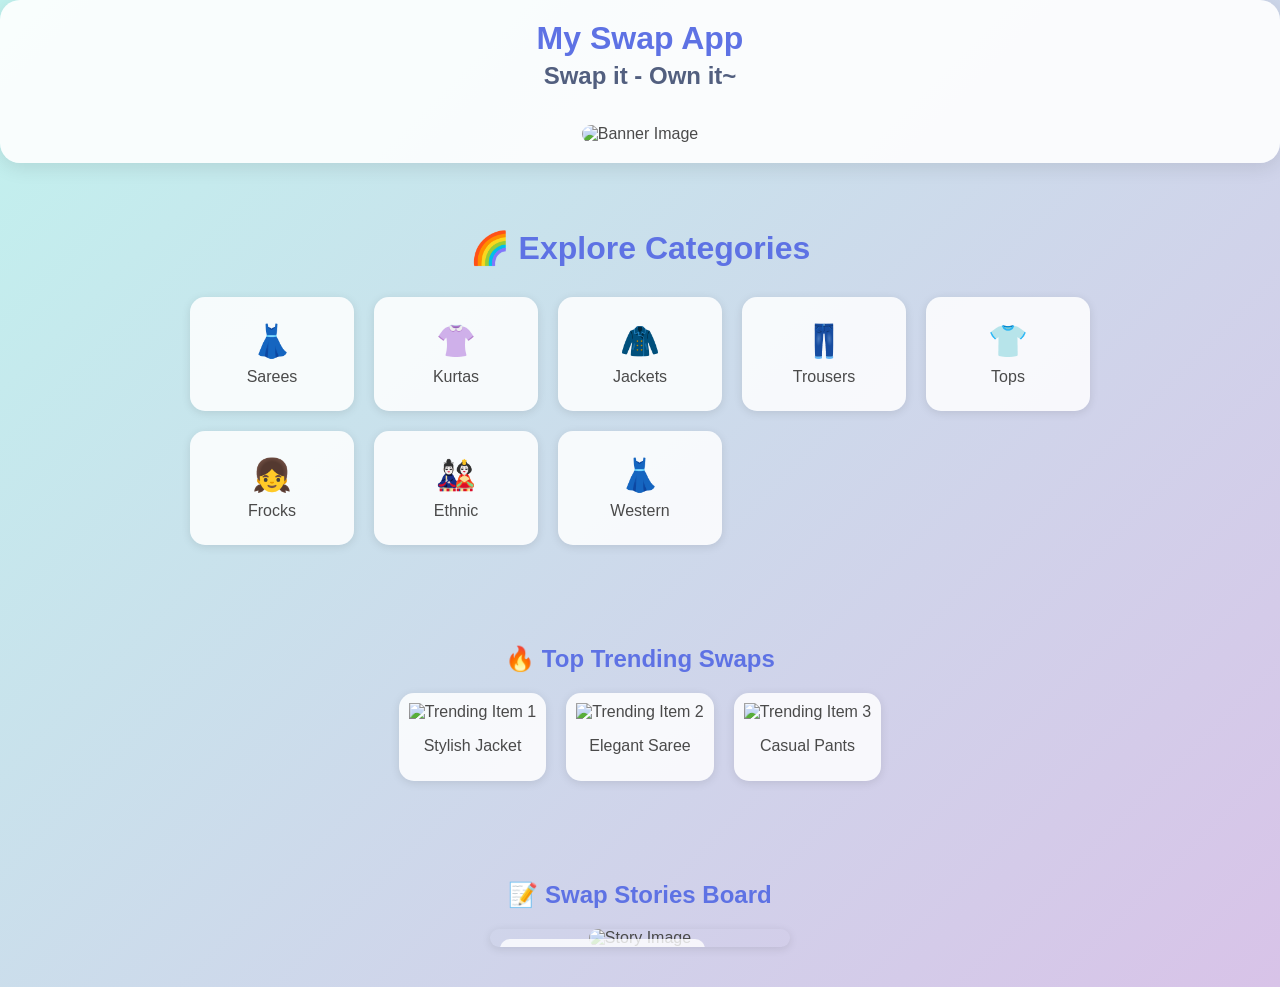
==== main page.html @ 7dfce9eb "Create main page.html" ====
<!DOCTYPE html>
<html lang="en">
<head>
  <meta charset="UTF-8" />
  <meta name="viewport" content="width=device-width, initial-scale=1.0"/>
  <title>Main Page</title>
  <link rel="stylesheet" href="styles.css" />
  <style>
    body {
      background: linear-gradient(135deg, #c1f2ee, #d8c3e8);
      font-family: 'Segoe UI', Tahoma, Geneva, Verdana, sans-serif;
      color: #4a4a4a;
      margin: 0;
      padding: 0;
    }

    header {
      background: rgba(255, 255, 255, 0.9);
      padding: 20px;
      border-radius: 20px;
      box-shadow: 0 4px 20px rgba(0, 0, 0, 0.1);
      text-align: center;
    }

    header h1 {
      font-family: 'Comic Sans MS', cursive, sans-serif;
      color: #5e72e4;
      margin: 0;
    }

    header h2 {
      color: #525f7f;
      margin-top: 5px;
    }

    header img {
      width: 100%;
      border-radius: 15px;
      margin-top: 15px;
    }

    .categories {
      padding: 40px 20px;
      text-align: center;
    }

    .categories h2 {
      color: #5e72e4;
      margin-bottom: 30px;
      font-size: 2rem;
    }

    .categories-grid {
      display: grid;
      grid-template-columns: repeat(auto-fit, minmax(140px, 1fr));
      gap: 20px;
      max-width: 900px;
      margin: 0 auto;
    }

    .category-card {
      background: rgba(255, 255, 255, 0.85);
      border-radius: 15px;
      padding: 25px 10px;
      text-align: center;
      box-shadow: 0 2px 10px rgba(0, 0, 0, 0.1);
      transition: transform 0.3s, box-shadow 0.3s;
      cursor: pointer;
    }

    .category-card:hover {
      transform: translateY(-5px);
      box-shadow: 0 6px 15px rgba(0, 0, 0, 0.15);
    }

    .category-icon {
      font-size: 2rem;
      display: block;
      margin-bottom: 8px;
    }

    .trending-swaps {
      padding: 40px 20px;
      text-align: center;
    }

    .trending-swaps h2 {
      color: #5e72e4;
      margin-bottom: 20px;
    }

    .trending-card {
      background: rgba(255, 255, 255, 0.85);
      border-radius: 15px;
      padding: 10px;
      text-align: center;
      box-shadow: 0 2px 10px rgba(0, 0, 0, 0.1);
      transition: transform 0.3s;
      margin: 0 10px;
    }

    .trending-card:hover {
      transform: scale(1.05);
    }

    .swap-stories {
      padding: 40px 20px;
      text-align: center;
    }

    .swap-stories h2 {
      color: #5e72e4;
      margin-bottom: 20px;
    }

    .story-card {
      position: relative;
      margin: 0 auto;
      width: 300px;
      border-radius: 15px;
      overflow: hidden;
      box-shadow: 0 2px 10px rgba(0, 0, 0, 0.1);
    }

    .story-card img {
      width: 100%;
      border-radius: 15px;
    }

    .story-quote {
      position: absolute;
      top: 10px;
      left: 10px;
      background: rgba(255, 255, 255, 0.8);
      padding: 10px;
      border-radius: 10px;
    }
  </style>
</head>
<body>
  <header>
    <h1>My Swap App</h1>
    <h2>Swap it - Own it~</h2>
    <img src="https://placehold.co/1200x300" alt="Banner Image">
  </header>

  <section class="categories">
    <h2>🌈 Explore Categories</h2>
    <div class="categories-grid">
      <div class="category-card"><span class="category-icon">👗</span> Sarees</div>
      <div class="category-card"><span class="category-icon">👚</span> Kurtas</div>
      <div class="category-card"><span class="category-icon">🧥</span> Jackets</div>
      <div class="category-card"><span class="category-icon">👖</span> Trousers</div>
      <div class="category-card"><span class="category-icon">👕</span> Tops</div>
      <div class="category-card"><span class="category-icon">👧</span> Frocks</div>
      <div class="category-card"><span class="category-icon">🎎</span> Ethnic</div>
      <div class="category-card"><span class="category-icon">👗</span> Western</div>
    </div>
  </section>

  <section class="trending-swaps">
    <h2>🔥 Top Trending Swaps</h2>
    <div style="display: flex; justify-content: center; flex-wrap: wrap;">
      <div class="trending-card">
        <img src="https://placehold.co/150x150" alt="Trending Item 1">
        <p>Stylish Jacket</p>
      </div>
      <div class="trending-card">
        <img src="https://placehold.co/150x150" alt="Trending Item 2">
        <p>Elegant Saree</p>
      </div>
      <div class="trending-card">
        <img src="https://placehold.co/150x150" alt="Trending Item 3">
        <p>Casual Pants</p>
      </div>
    </div>
  </section>

  <section class="swap-stories">
    <h2>📝 Swap Stories Board</h2>
    <div class="story-card">
      <img src="https://placehold.co/300x200" alt="Story Image">
      <div class="story-quote">“This was my first swap...”</div>
    </div>
  </section>
</body>
</html>
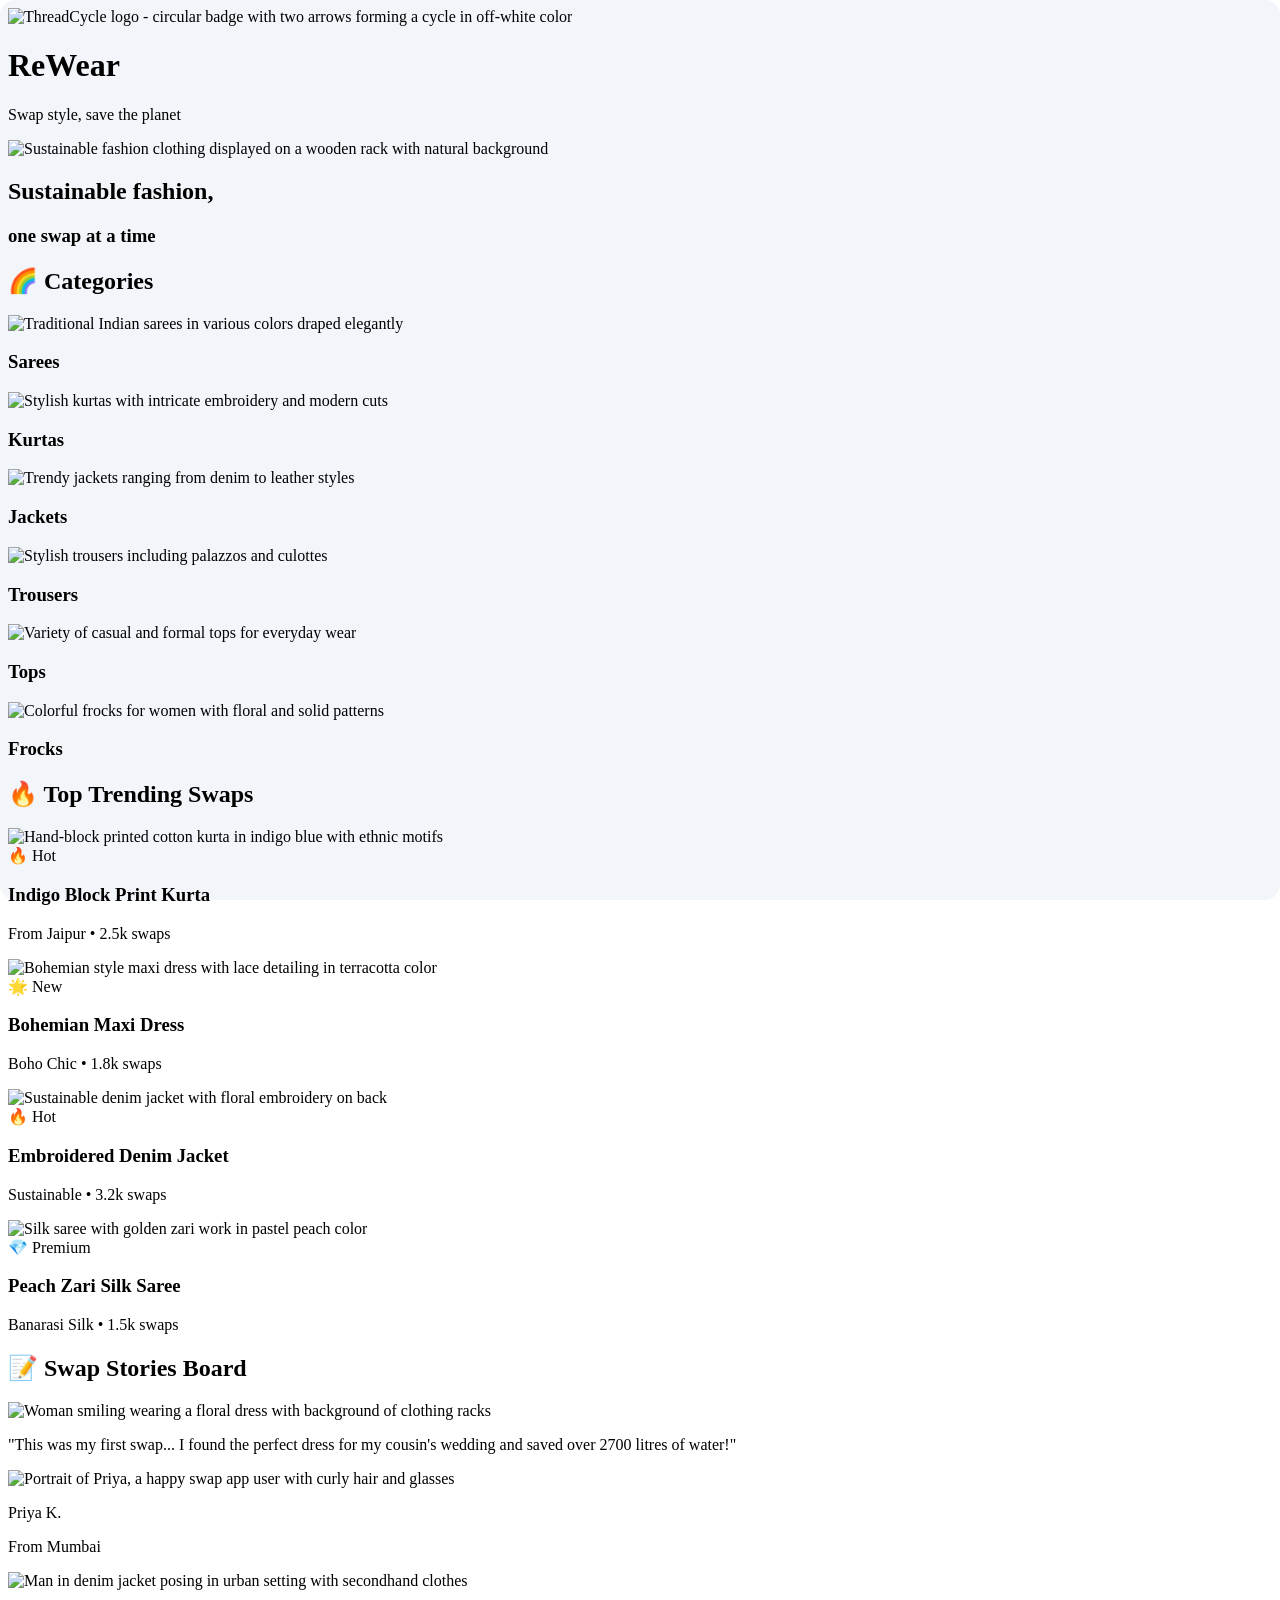
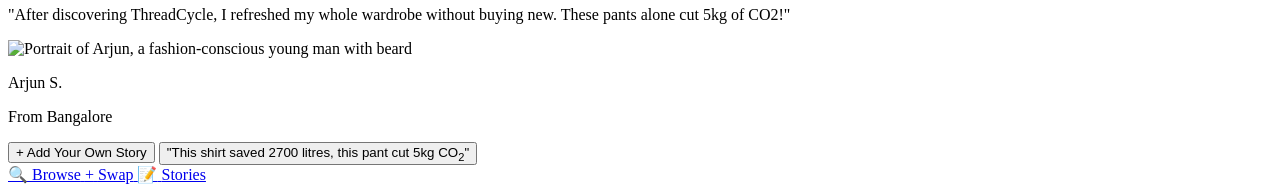
==== commit e60f9f37: "main page.html" ====
--- a/main page.html
+++ b/main page.html
@@ -1,187 +1,328 @@
 <!DOCTYPE html>
 <html lang="en">
 <head>
-  <meta charset="UTF-8" />
-  <meta name="viewport" content="width=device-width, initial-scale=1.0"/>
-  <title>Main Page</title>
-  <link rel="stylesheet" href="styles.css" />
-  <style>
-    body {
-      background: linear-gradient(135deg, #c1f2ee, #d8c3e8);
-      font-family: 'Segoe UI', Tahoma, Geneva, Verdana, sans-serif;
-      color: #4a4a4a;
-      margin: 0;
-      padding: 0;
-    }
-
-    header {
-      background: rgba(255, 255, 255, 0.9);
-      padding: 20px;
-      border-radius: 20px;
-      box-shadow: 0 4px 20px rgba(0, 0, 0, 0.1);
-      text-align: center;
-    }
-
-    header h1 {
-      font-family: 'Comic Sans MS', cursive, sans-serif;
-      color: #5e72e4;
-      margin: 0;
-    }
-
-    header h2 {
-      color: #525f7f;
-      margin-top: 5px;
-    }
-
-    header img {
-      width: 100%;
-      border-radius: 15px;
-      margin-top: 15px;
-    }
-
-    .categories {
-      padding: 40px 20px;
-      text-align: center;
-    }
-
-    .categories h2 {
-      color: #5e72e4;
-      margin-bottom: 30px;
-      font-size: 2rem;
-    }
-
-    .categories-grid {
-      display: grid;
-      grid-template-columns: repeat(auto-fit, minmax(140px, 1fr));
-      gap: 20px;
-      max-width: 900px;
-      margin: 0 auto;
-    }
-
-    .category-card {
-      background: rgba(255, 255, 255, 0.85);
-      border-radius: 15px;
-      padding: 25px 10px;
-      text-align: center;
-      box-shadow: 0 2px 10px rgba(0, 0, 0, 0.1);
-      transition: transform 0.3s, box-shadow 0.3s;
-      cursor: pointer;
-    }
-
-    .category-card:hover {
-      transform: translateY(-5px);
-      box-shadow: 0 6px 15px rgba(0, 0, 0, 0.15);
-    }
-
-    .category-icon {
-      font-size: 2rem;
-      display: block;
-      margin-bottom: 8px;
-    }
-
-    .trending-swaps {
-      padding: 40px 20px;
-      text-align: center;
-    }
-
-    .trending-swaps h2 {
-      color: #5e72e4;
-      margin-bottom: 20px;
-    }
-
-    .trending-card {
-      background: rgba(255, 255, 255, 0.85);
-      border-radius: 15px;
-      padding: 10px;
-      text-align: center;
-      box-shadow: 0 2px 10px rgba(0, 0, 0, 0.1);
-      transition: transform 0.3s;
-      margin: 0 10px;
-    }
-
-    .trending-card:hover {
-      transform: scale(1.05);
-    }
-
-    .swap-stories {
-      padding: 40px 20px;
-      text-align: center;
-    }
-
-    .swap-stories h2 {
-      color: #5e72e4;
-      margin-bottom: 20px;
-    }
-
-    .story-card {
-      position: relative;
-      margin: 0 auto;
-      width: 300px;
-      border-radius: 15px;
-      overflow: hidden;
-      box-shadow: 0 2px 10px rgba(0, 0, 0, 0.1);
-    }
-
-    .story-card img {
-      width: 100%;
-      border-radius: 15px;
-    }
-
-    .story-quote {
-      position: absolute;
-      top: 10px;
-      left: 10px;
-      background: rgba(255, 255, 255, 0.8);
-      padding: 10px;
-      border-radius: 10px;
-    }
-  </style>
+    <meta charset="UTF-8">
+    <meta name="viewport" content="width=device-width, initial-scale=1.0">
+    <title>ReWear | Sustainable Fashion Swap</title>
+    <script src="https://cdn.tailwindcss.com"></script>
+    <style>
+        @keyframes float {
+            0% { transform: translateY(0px); }
+            50% { transform: translateY(-10px); }
+            100% { transform: translateY(0px); }
+        }
+        .float-hover:hover {
+            animation: float 3s ease-in-out infinite;
+        }
+        .story-card::before {
+            content: "";
+            position: absolute;
+            top: 0;
+            left: 0;
+            right: 0;
+            bottom: 0;
+            background: rgba(241, 245, 249, 0.7);
+            backdrop-filter: blur(2px);
+            z-index: -1;
+            border-radius: 1rem;
+        }
+        .carousel {
+            scroll-behavior: smooth;
+        }
+        .carousel::-webkit-scrollbar {
+            display: none;
+        }
+    </style>
 </head>
-<body>
-  <header>
-    <h1>My Swap App</h1>
-    <h2>Swap it - Own it~</h2>
-    <img src="https://placehold.co/1200x300" alt="Banner Image">
-  </header>
-
-  <section class="categories">
-    <h2>🌈 Explore Categories</h2>
-    <div class="categories-grid">
-      <div class="category-card"><span class="category-icon">👗</span> Sarees</div>
-      <div class="category-card"><span class="category-icon">👚</span> Kurtas</div>
-      <div class="category-card"><span class="category-icon">🧥</span> Jackets</div>
-      <div class="category-card"><span class="category-icon">👖</span> Trousers</div>
-      <div class="category-card"><span class="category-icon">👕</span> Tops</div>
-      <div class="category-card"><span class="category-icon">👧</span> Frocks</div>
-      <div class="category-card"><span class="category-icon">🎎</span> Ethnic</div>
-      <div class="category-card"><span class="category-icon">👗</span> Western</div>
-    </div>
-  </section>
-
-  <section class="trending-swaps">
-    <h2>🔥 Top Trending Swaps</h2>
-    <div style="display: flex; justify-content: center; flex-wrap: wrap;">
-      <div class="trending-card">
-        <img src="https://placehold.co/150x150" alt="Trending Item 1">
-        <p>Stylish Jacket</p>
-      </div>
-      <div class="trending-card">
-        <img src="https://placehold.co/150x150" alt="Trending Item 2">
-        <p>Elegant Saree</p>
-      </div>
-      <div class="trending-card">
-        <img src="https://placehold.co/150x150" alt="Trending Item 3">
-        <p>Casual Pants</p>
-      </div>
-    </div>
-  </section>
-
-  <section class="swap-stories">
-    <h2>📝 Swap Stories Board</h2>
-    <div class="story-card">
-      <img src="https://placehold.co/300x200" alt="Story Image">
-      <div class="story-quote">“This was my first swap...”</div>
-    </div>
-  </section>
+<body class="bg-slate-50 font-sans">
+    <!-- TOP HEADER -->
+    <header class="bg-amber-50 border-b border-amber-100">
+        <div class="container mx-auto px-4 pb-8 pt-6">
+            <!-- Logo + Tagline -->
+            <div class="flex items-center justify-between mb-6">
+                <div class="flex items-center">
+                    <div class="w-16 h-16 bg-amber-500 rounded-full flex items-center justify-center mr-3">
+                        <img src="https://storage.googleapis.com/workspace-0f70711f-8b4e-4d94-86f1-2a93ccde5887/image/2f1fe908-4bac-4e7c-ab83-fdca70374ebc.png" alt="ThreadCycle logo - circular badge with two arrows forming a cycle in off-white color" class="w-12 h-12">
+                    </div>
+                    <div>
+                        <h1 class="text-2xl font-bold text-slate-800">ReWear</h1>
+                        <p class="text-sm text-slate-600">Swap style, save the planet</p>
+                    </div>
+                </div>
+            </div>
+            
+            <!-- Big Banner Image -->
+            <div class="rounded-2xl overflow-hidden shadow-lg relative h-64 md:h-80 lg:h-96">
+                <img src="https://storage.googleapis.com/workspace-0f70711f-8b4e-4d94-86f1-2a93ccde5887/image/e5f91c3c-bf94-48b1-afdb-9de27a43063a.png" alt="Sustainable fashion clothing displayed on a wooden rack with natural background" class="w-full h-full object-cover object-center">
+                <div class="absolute inset-0 bg-gradient-to-t from-emerald-900/60 to-transparent flex items-end p-6">
+                    <div>
+                        <h2 class="text-white text-2xl md:text-3xl font-bold mb-2">Sustainable fashion,</h2>
+                        <h3 class="text-white text-xl md:text-2xl font-medium">one swap at a time</h3>
+                    </div>
+                </div>
+            </div>
+        </div>
+    </header>
+
+    <main class="container mx-auto px-4 py-8">
+        <!-- CATEGORIES SECTION -->
+        <section class="mb-16">
+            <h2 class="text-2xl font-bold text-slate-800 mb-6 flex items-center">
+                <span class="mr-2">🌈</span> Categories
+            </h2>
+            <div class="grid grid-cols-2 sm:grid-cols-3 md:grid-cols-4 lg:grid-cols-6 gap-4">
+                <!-- Category Cards -->
+                <div class="bg-white rounded-xl shadow-md overflow-hidden transition-all hover:scale-105 hover:shadow-lg hover:bg-amber-50">
+                    <div class="h-32 p-4 flex items-center justify-center">
+                        <img src="https://storage.googleapis.com/workspace-0f70711f-8b4e-4d94-86f1-2a93ccde5887/image/8927a096-eddf-4a71-92a2-ced091a33f0e.png" alt="Traditional Indian sarees in various colors draped elegantly" class="h-20 w-20 object-cover rounded-full">
+                    </div>
+                    <div class="bg-amber-100 p-2 text-center">
+                        <h3 class="font-medium text-slate-800">Sarees</h3>
+                    </div>
+                </div>
+                
+                <div class="bg-white rounded-xl shadow-md overflow-hidden transition-transform hover:scale-105 float-hover">
+                    <div class="h-32 p-4 flex items-center justify-center">
+                        <img src="https://storage.googleapis.com/workspace-0f70711f-8b4e-4d94-86f1-2a93ccde5887/image/61c9506b-5d45-4bb4-9c6d-5dfec555ff47.png" alt="Stylish kurtas with intricate embroidery and modern cuts" class="h-20 w-20 object-cover rounded-full">
+                    </div>
+                    <div class="bg-amber-100 p-2 text-center">
+                        <h3 class="font-medium text-slate-800">Kurtas</h3>
+                    </div>
+                </div>
+                
+                <div class="bg-white rounded-xl shadow-md overflow-hidden transition-transform hover:scale-105 float-hover">
+                    <div class="h-32 p-4 flex items-center justify-center">
+                        <img src="https://storage.googleapis.com/workspace-0f70711f-8b4e-4d94-86f1-2a93ccde5887/image/7d149d3e-27c2-411f-9fa8-d2bdde3675ce.png" alt="Trendy jackets ranging from denim to leather styles" class="h-20 w-20 object-cover rounded-full">
+                    </div>
+                    <div class="bg-amber-100 p-2 text-center">
+                        <h3 class="font-medium text-slate-800">Jackets</h3>
+                    </div>
+                </div>
+                
+                <div class="bg-white rounded-xl shadow-md overflow-hidden transition-transform hover:scale-105 float-hover">
+                    <div class="h-32 p-4 flex items-center justify-center">
+                        <img src="https://storage.googleapis.com/workspace-0f70711f-8b4e-4d94-86f1-2a93ccde5887/image/8c576aaf-9194-4ca9-84d7-57829b74fdf8.png" alt="Stylish trousers including palazzos and culottes" class="h-20 w-20 object-cover rounded-full">
+                    </div>
+                    <div class="bg-amber-100 p-2 text-center">
+                        <h3 class="font-medium text-slate-800">Trousers</h3>
+                    </div>
+                </div>
+                
+                <div class="bg-white rounded-xl shadow-md overflow-hidden transition-transform hover:scale-105 float-hover">
+                    <div class="h-32 p-4 flex items-center justify-center">
+                        <img src="https://storage.googleapis.com/workspace-0f70711f-8b4e-4d94-86f1-2a93ccde5887/image/cbddbb47-5853-4f2e-8ba3-cb5a117ba31e.png" alt="Variety of casual and formal tops for everyday wear" class="h-20 w-20 object-cover rounded-full">
+                    </div>
+                    <div class="bg-amber-100 p-2 text-center">
+                        <h3 class="font-medium text-slate-800">Tops</h3>
+                    </div>
+                </div>
+                
+                <div class="bg-white rounded-xl shadow-md overflow-hidden transition-transform hover:scale-105 float-hover">
+                    <div class="h-32 p-4 flex items-center justify-center">
+                        <img src="https://storage.googleapis.com/workspace-0f70711f-8b4e-4d94-86f1-2a93ccde5887/image/dc4e37c3-28d3-4466-978f-f19f74fb8214.png" alt="Colorful frocks for women with floral and solid patterns" class="h-20 w-20 object-cover rounded-full">
+                    </div>
+                    <div class="bg-amber-100 p-2 text-center">
+                        <h3 class="font-medium text-slate-800">Frocks</h3>
+                    </div>
+                </div>
+            </div>
+        </section>
+
+        <!-- TRENDING SWAPS SECTION -->
+        <section class="mb-16">
+            <h2 class="text-2xl font-bold text-slate-800 mb-6 flex items-center">
+                <span class="mr-2">🔥</span> Top Trending Swaps
+            </h2>
+            <div class="relative">
+                <div id="trending-carousel" class="carousel flex overflow-x-auto gap-4 pb-6" style="scroll-snap-type: x mandatory;">
+                    <!-- Trend Item 1 -->
+                    <div class="flex-none w-64 sm:w-72 md:w-80" style="scroll-snap-align: start;">
+                        <div class="bg-white rounded-xl shadow-md overflow-hidden">
+                            <div class="h-48 relative">
+                                <img src="https://storage.googleapis.com/workspace-0f70711f-8b4e-4d94-86f1-2a93ccde5887/image/07fe7f34-d11f-4039-b748-350e446d8999.png" alt="Hand-block printed cotton kurta in indigo blue with ethnic motifs" class="w-full h-full object-cover">
+                                <div class="absolute top-2 right-2 bg-white/80 rounded-full p-1">
+                                    <span class="text-xs font-bold text-amber-600">🔥 Hot</span>
+                                </div>
+                            </div>
+                            <div class="p-4">
+                                <h3 class="font-semibold text-slate-800">Indigo Block Print Kurta</h3>
+                                <p class="text-sm text-slate-600 mt-1">From Jaipur • 2.5k swaps</p>
+                            </div>
+                        </div>
+                    </div>
+                    
+                    <!-- Trend Item 2 -->
+                    <div class="flex-none w-64 sm:w-72 md:w-80" style="scroll-snap-align: start;">
+                        <div class="bg-white rounded-xl shadow-md overflow-hidden">
+                            <div class="h-48 relative">
+                                <img src="https://storage.googleapis.com/workspace-0f70711f-8b4e-4d94-86f1-2a93ccde5887/image/988c1890-330e-4b57-993e-e86a21e45d54.png" alt="Bohemian style maxi dress with lace detailing in terracotta color" class="w-full h-full object-cover">
+                                <div class="absolute top-2 right-2 bg-white/80 rounded-full p-1">
+                                    <span class="text-xs font-bold text-amber-600">🌟 New</span>
+                                </div>
+                            </div>
+                            <div class="p-4">
+                                <h3 class="font-semibold text-slate-800">Bohemian Maxi Dress</h3>
+                                <p class="text-sm text-slate-600 mt-1">Boho Chic • 1.8k swaps</p>
+                            </div>
+                        </div>
+                    </div>
+                    
+                    <!-- Trend Item 3 -->
+                    <div class="flex-none w-64 sm:w-72 md:w-80" style="scroll-snap-align: start;">
+                        <div class="bg-white rounded-xl shadow-md overflow-hidden">
+                            <div class="h-48 relative">
+                                <img src="https://storage.googleapis.com/workspace-0f70711f-8b4e-4d94-86f1-2a93ccde5887/image/fdf17bc0-70fa-4268-a77e-e070b09361e4.png" alt="Sustainable denim jacket with floral embroidery on back" class="w-full h-full object-cover">
+                                <div class="absolute top-2 right-2 bg-white/80 rounded-full p-1">
+                                    <span class="text-xs font-bold text-amber-600">🔥 Hot</span>
+                                </div>
+                            </div>
+                            <div class="p-4">
+                                <h3 class="font-semibold text-slate-800">Embroidered Denim Jacket</h3>
+                                <p class="text-sm text-slate-600 mt-1">Sustainable • 3.2k swaps</p>
+                            </div>
+                        </div>
+                    </div>
+                    
+                    <!-- Trend Item 4 -->
+                    <div class="flex-none w-64 sm:w-72 md:w-80" style="scroll-snap-align: start;">
+                        <div class="bg-white rounded-xl shadow-md overflow-hidden">
+                            <div class="h-48 relative">
+                                <img src="https://storage.googleapis.com/workspace-0f70711f-8b4e-4d94-86f1-2a93ccde5887/image/176d8826-c8e6-4ed1-86bd-36890c3e0d30.png" alt="Silk saree with golden zari work in pastel peach color" class="w-full h-full object-cover">
+                                <div class="absolute top-2 right-2 bg-white/80 rounded-full p-1">
+                                    <span class="text-xs font-bold text-amber-600">💎 Premium</span>
+                                </div>
+                            </div>
+                            <div class="p-4">
+                                <h3 class="font-semibold text-slate-800">Peach Zari Silk Saree</h3>
+                                <p class="text-sm text-slate-600 mt-1">Banarasi Silk • 1.5k swaps</p>
+                            </div>
+                        </div>
+                    </div>
+                </div>
+            </div>
+        </section>
+
+        <!-- SWAP STORIES SECTION -->
+        <section class="mb-16">
+            <h2 class="text-2xl font-bold text-slate-800 mb-6 flex items-center">
+                <span class="mr-2">📝</span> Swap Stories Board
+            </h2>
+            
+            <div class="grid md:grid-cols-2 gap-6 mb-8">
+                <!-- Story Card 1 -->
+                <div class="relative p-6 rounded-2xl overflow-hidden story-card">
+                    <img src="https://storage.googleapis.com/workspace-0f70711f-8b4e-4d94-86f1-2a93ccde5887/image/4c677bf5-cfc4-4d0d-9bc6-752a381fdcae.png" alt="Woman smiling wearing a floral dress with background of clothing racks" class="w-full h-48 object-cover rounded-lg mb-4">
+                    <div class="relative z-10">
+                        <p class="italic text-slate-700 mb-4">"This was my first swap... I found the perfect dress for my cousin's wedding and saved over 2700 litres of water!"</p>
+                        <div class="flex items-center">
+                            <div class="w-10 h-10 rounded-full overflow-hidden mr-3">
+                                <img src="https://storage.googleapis.com/workspace-0f70711f-8b4e-4d94-86f1-2a93ccde5887/image/0333cc95-ece5-45e5-ace2-3a6c594891d5.png" alt="Portrait of Priya, a happy swap app user with curly hair and glasses" class="w-full h-full object-cover">
+                            </div>
+                            <div>
+                                <p class="font-medium text-slate-800">Priya K.</p>
+                                <p class="text-xs text-slate-600">From Mumbai</p>
+                            </div>
+                        </div>
+                    </div>
+                </div>
+                
+                <!-- Story Card 2 -->
+                <div class="relative p-6 rounded-2xl overflow-hidden story-card">
+                    <img src="https://storage.googleapis.com/workspace-0f70711f-8b4e-4d94-86f1-2a93ccde5887/image/2b3b9b40-2b90-4556-8725-0f3464436a89.png" alt="Man in denim jacket posing in urban setting with secondhand clothes" class="w-full h-48 object-cover rounded-lg mb-4">
+                    <div class="relative z-10">
+                        <p class="italic text-slate-700 mb-4">"After discovering ThreadCycle, I refreshed my whole wardrobe without buying new. These pants alone cut 5kg of CO2!"</p>
+                        <div class="flex items-center">
+                            <div class="w-10 h-10 rounded-full overflow-hidden mr-3">
+                                <img src="https://storage.googleapis.com/workspace-0f70711f-8b4e-4d94-86f1-2a93ccde5887/image/82e35133-9fab-48b1-b0d1-40fa0e9d2708.png" alt="Portrait of Arjun, a fashion-conscious young man with beard" class="w-full h-full object-cover">
+                            </div>
+                            <div>
+                                <p class="font-medium text-slate-800">Arjun S.</p>
+                                <p class="text-xs text-slate-600">From Bangalore</p>
+                            </div>
+                        </div>
+                    </div>
+                </div>
+            </div>
+            
+            <div class="flex flex-col sm:flex-row gap-4">
+                <button class="px-6 py-3 bg-amber-600 hover:bg-amber-700 text-white font-medium rounded-full transition-colors flex items-center justify-center">
+                    <span class="mr-2">+</span> Add Your Own Story
+                </button>
+                <button class="px-6 py-3 border border-slate-300 hover:bg-slate-50 text-slate-700 font-medium rounded-full transition-colors flex items-center justify-center">
+                    <span>"This shirt saved 2700 litres, this pant cut 5kg CO<sub>2</sub>"</span>
+                </button>
+            </div>
+        </section>
+    </main>
+
+    <!-- BOTTOM NAVIGATION -->
+    <footer class="bg-white border-t border-slate-200 sticky bottom-0">
+        <div class="container mx-auto">
+            <nav class="flex justify-around py-3">
+                <a href="#" class="flex flex-col items-center text-slate-500 hover:text-amber-600">
+                    <span class="text-lg">🔍</span>
+                    <span class="text-xs mt-1">Browse</span>
+                </a>
+                <a href="#" class="flex flex-col items-center text-amber-600">
+                    <span class="text-lg">+</span>
+                    <span class="text-xs mt-1">Swap</span>
+                </a>
+                <a href="#" class="flex flex-col items-center text-slate-500 hover:text-amber-600">
+                    <span class="text-lg">📝</span>
+                    <span class="text-xs mt-1">Stories</span>
+                </a>
+            </nav>
+        </div>
+    </footer>
+
+    <script>
+        // Simple carousel functionality
+        document.addEventListener('DOMContentLoaded', function() {
+            const carousel = document.getElementById('trending-carousel');
+            let isDown = false;
+            let startX;
+            let scrollLeft;
+
+            carousel.addEventListener('mousedown', (e) => {
+                isDown = true;
+                startX = e.pageX - carousel.offsetLeft;
+                scrollLeft = carousel.scrollLeft;
+            });
+
+            carousel.addEventListener('mouseleave', () => {
+                isDown = false;
+            });
+
+            carousel.addEventListener('mouseup', () => {
+                isDown = false;
+            });
+
+            carousel.addEventListener('mousemove', (e) => {
+                if(!isDown) return;
+                e.preventDefault();
+                const x = e.pageX - carousel.offsetLeft;
+                const walk = (x - startX) * 2;
+                carousel.scrollLeft = scrollLeft - walk;
+            });
+
+            // Auto-scroll carousel
+            setInterval(() => {
+                if (!isDown) {
+                    if (carousel.scrollLeft + carousel.clientWidth >= carousel.scrollWidth - 2) {
+                        carousel.scrollTo({
+                            left: 0,
+                            behavior: 'smooth'
+                        });
+                    } else {
+                        carousel.scrollBy({
+                            left: 2,
+                            behavior: 'smooth'
+                        });
+                    }
+                }
+            }, 3000);
+        });
+    </script>
 </body>
 </html>
+
